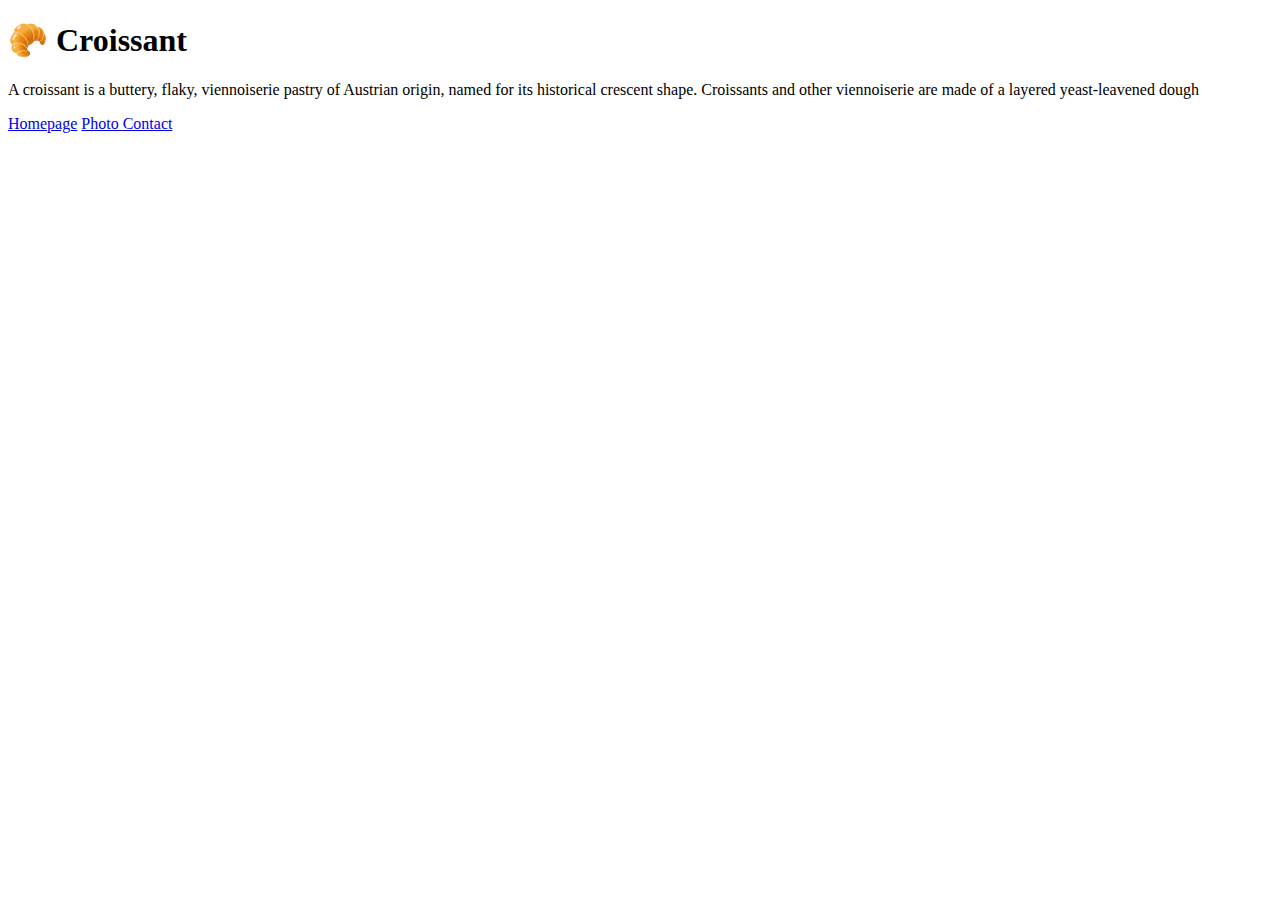
==== index.html @ 4b104780 "Created base pages" ====
<!DOCTYPE html>
<html lang="en">
<head>
    <meta charset="UTF-8">
    <meta http-equiv="X-UA-Compatible" content="IE=edge">
    <meta name="viewport" content="width=device-width, initial-scale=1.0">
    <title>Klouo Homepage</title>
</head>
<body>
    <h1>🥐 Croissant</h1>
    <p>A croissant is a buttery, flaky, viennoiserie pastry of Austrian origin, named for its historical crescent shape. Croissants and other viennoiserie are made of a layered yeast-leavened dough</p>
<footer>
    <a href="/" title="Home">Homepage</a>
    <a href="/photo.html" title="Croissant photo">Photo </a>
    <a href="/contact.html" title="Contact">Contact </a>
</body>
</html>
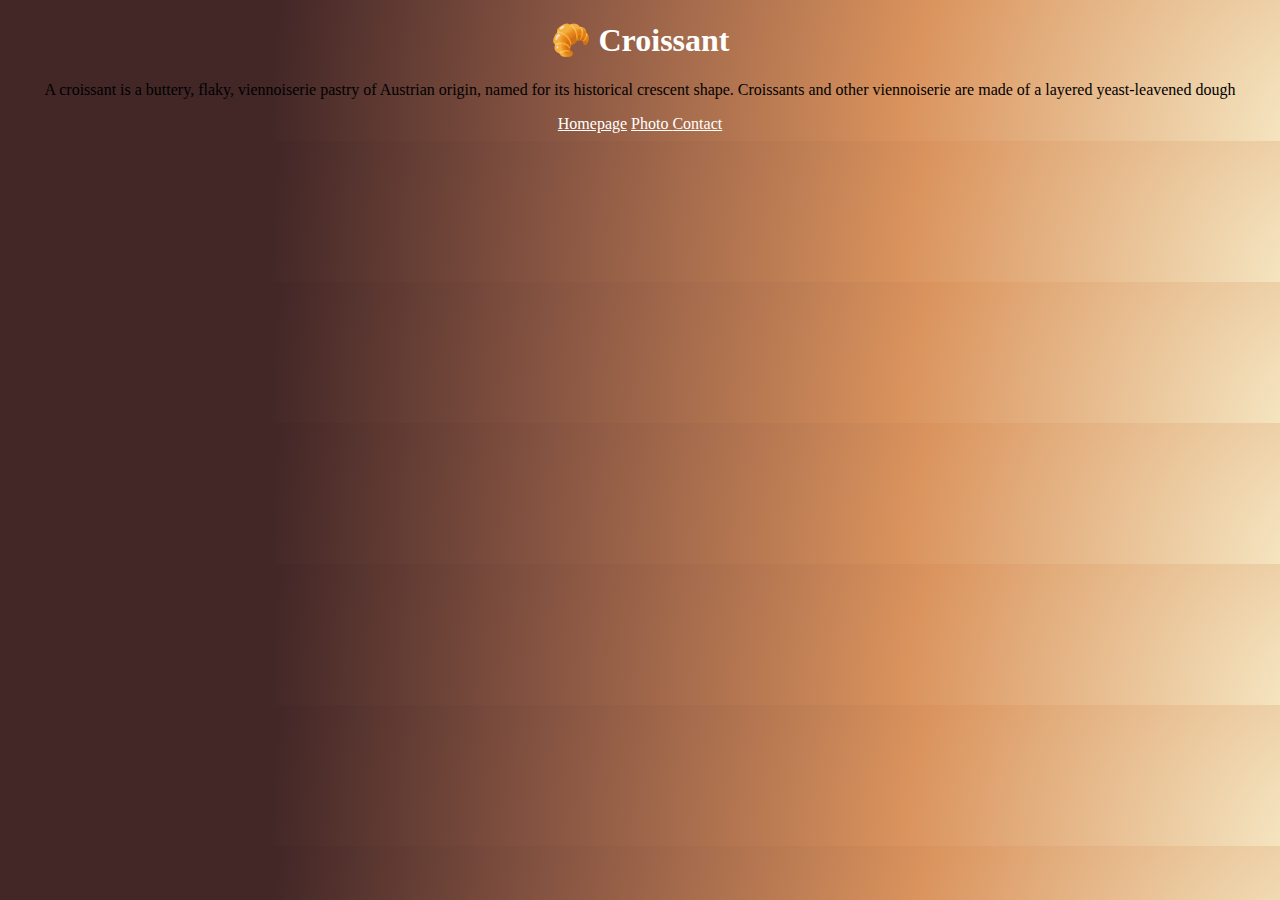
==== commit d04fbf21: "Updated CSS" ====
--- a/index.html
+++ b/index.html
@@ -4,6 +4,7 @@
     <meta charset="UTF-8">
     <meta http-equiv="X-UA-Compatible" content="IE=edge">
     <meta name="viewport" content="width=device-width, initial-scale=1.0">
+    <link rel="stylesheet" href="/css/styles.css"/>
     <title>Klouo Homepage</title>
 </head>
 <body>
--- a/css/styles.css
+++ b/css/styles.css
@@ -0,0 +1,24 @@
+body {
+    background: radial-gradient(1091px at 106.5% 111.5%, rgb(250, 246, 213) 0.1%, rgb(218, 147, 93) 42.2%, rgb(137, 86, 67) 74.3%, rgb(67, 39, 39) 100.2%);
+}
+
+h1 {
+    text-align: center;
+    color: white;
+}
+
+p {
+    text-align: center;
+}
+
+a {
+    color: white;
+}
+
+img {
+    display: block;
+    padding: 30px;
+}
+footer {
+    text-align: center;
+}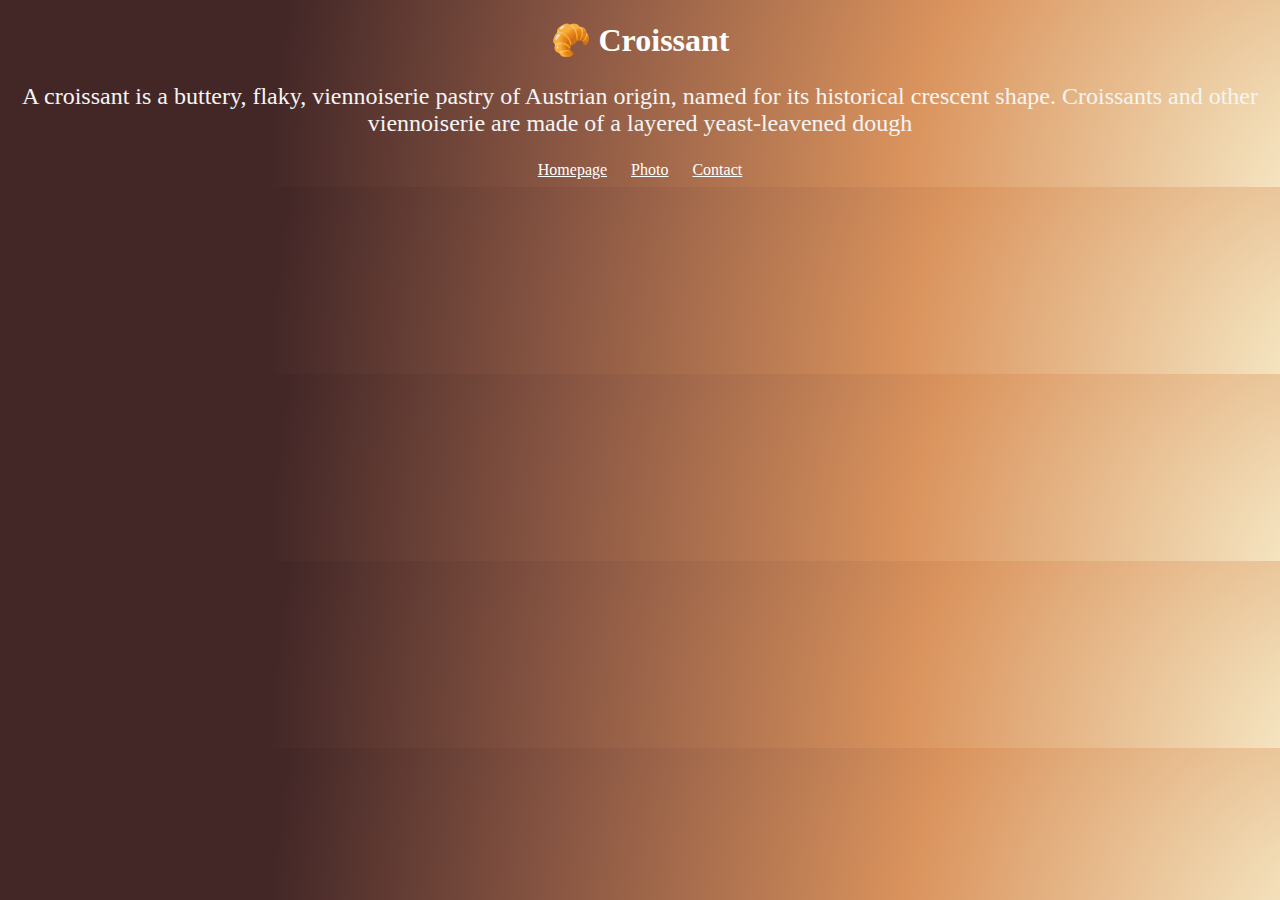
==== commit 919a2d83: "Updated link spacing" ====
--- a/index.html
+++ b/index.html
@@ -12,7 +12,7 @@
     <p>A croissant is a buttery, flaky, viennoiserie pastry of Austrian origin, named for its historical crescent shape. Croissants and other viennoiserie are made of a layered yeast-leavened dough</p>
 <footer>
     <a href="/" title="Home">Homepage</a>
-    <a href="/photo.html" title="Croissant photo">Photo </a>
-    <a href="/contact.html" title="Contact">Contact </a>
+    <a href="/photo.html" title="Croissant photo">Photo</a>
+    <a href="/contact.html" title="Contact">Contact</a>
 </body>
 </html>--- a/css/styles.css
+++ b/css/styles.css
@@ -9,6 +9,8 @@
 
 p {
     text-align: center;
+    color: whitesmoke;
+    font-size: 24px;
 }
 
 a {
@@ -21,4 +23,8 @@
 }
 footer {
     text-align: center;
+}
+
+footer a {
+    padding: 10px;
 }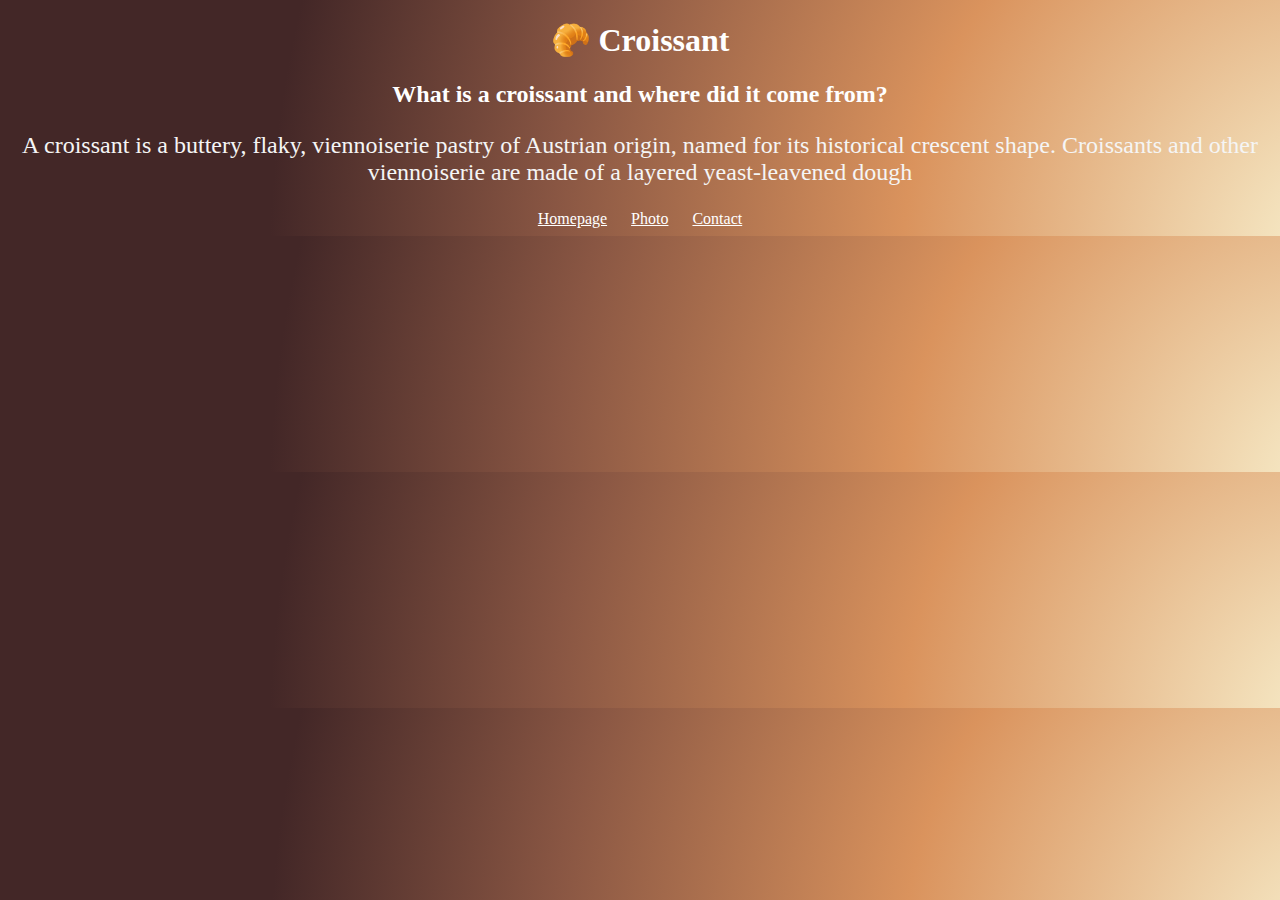
==== commit 4566b439: "Updated SEO content" ====
--- a/index.html
+++ b/index.html
@@ -3,12 +3,13 @@
 <head>
     <meta charset="UTF-8">
     <meta http-equiv="X-UA-Compatible" content="IE=edge">
-    <meta name="viewport" content="width=device-width, initial-scale=1.0">
+    <meta name="description" content="Klouo teaches you about the origins of croissants">
     <link rel="stylesheet" href="/css/styles.css"/>
-    <title>Klouo Homepage</title>
+    <title>Klouo Homepage | All about croissants</title>
 </head>
 <body>
     <h1>🥐 Croissant</h1>
+    <h2>What is a croissant and where did it come from?</h2>
     <p>A croissant is a buttery, flaky, viennoiserie pastry of Austrian origin, named for its historical crescent shape. Croissants and other viennoiserie are made of a layered yeast-leavened dough</p>
 <footer>
     <a href="/" title="Home">Homepage</a>
--- a/css/styles.css
+++ b/css/styles.css
@@ -2,7 +2,7 @@
     background: radial-gradient(1091px at 106.5% 111.5%, rgb(250, 246, 213) 0.1%, rgb(218, 147, 93) 42.2%, rgb(137, 86, 67) 74.3%, rgb(67, 39, 39) 100.2%);
 }
 
-h1 {
+h1, h2 {
     text-align: center;
     color: white;
 }
